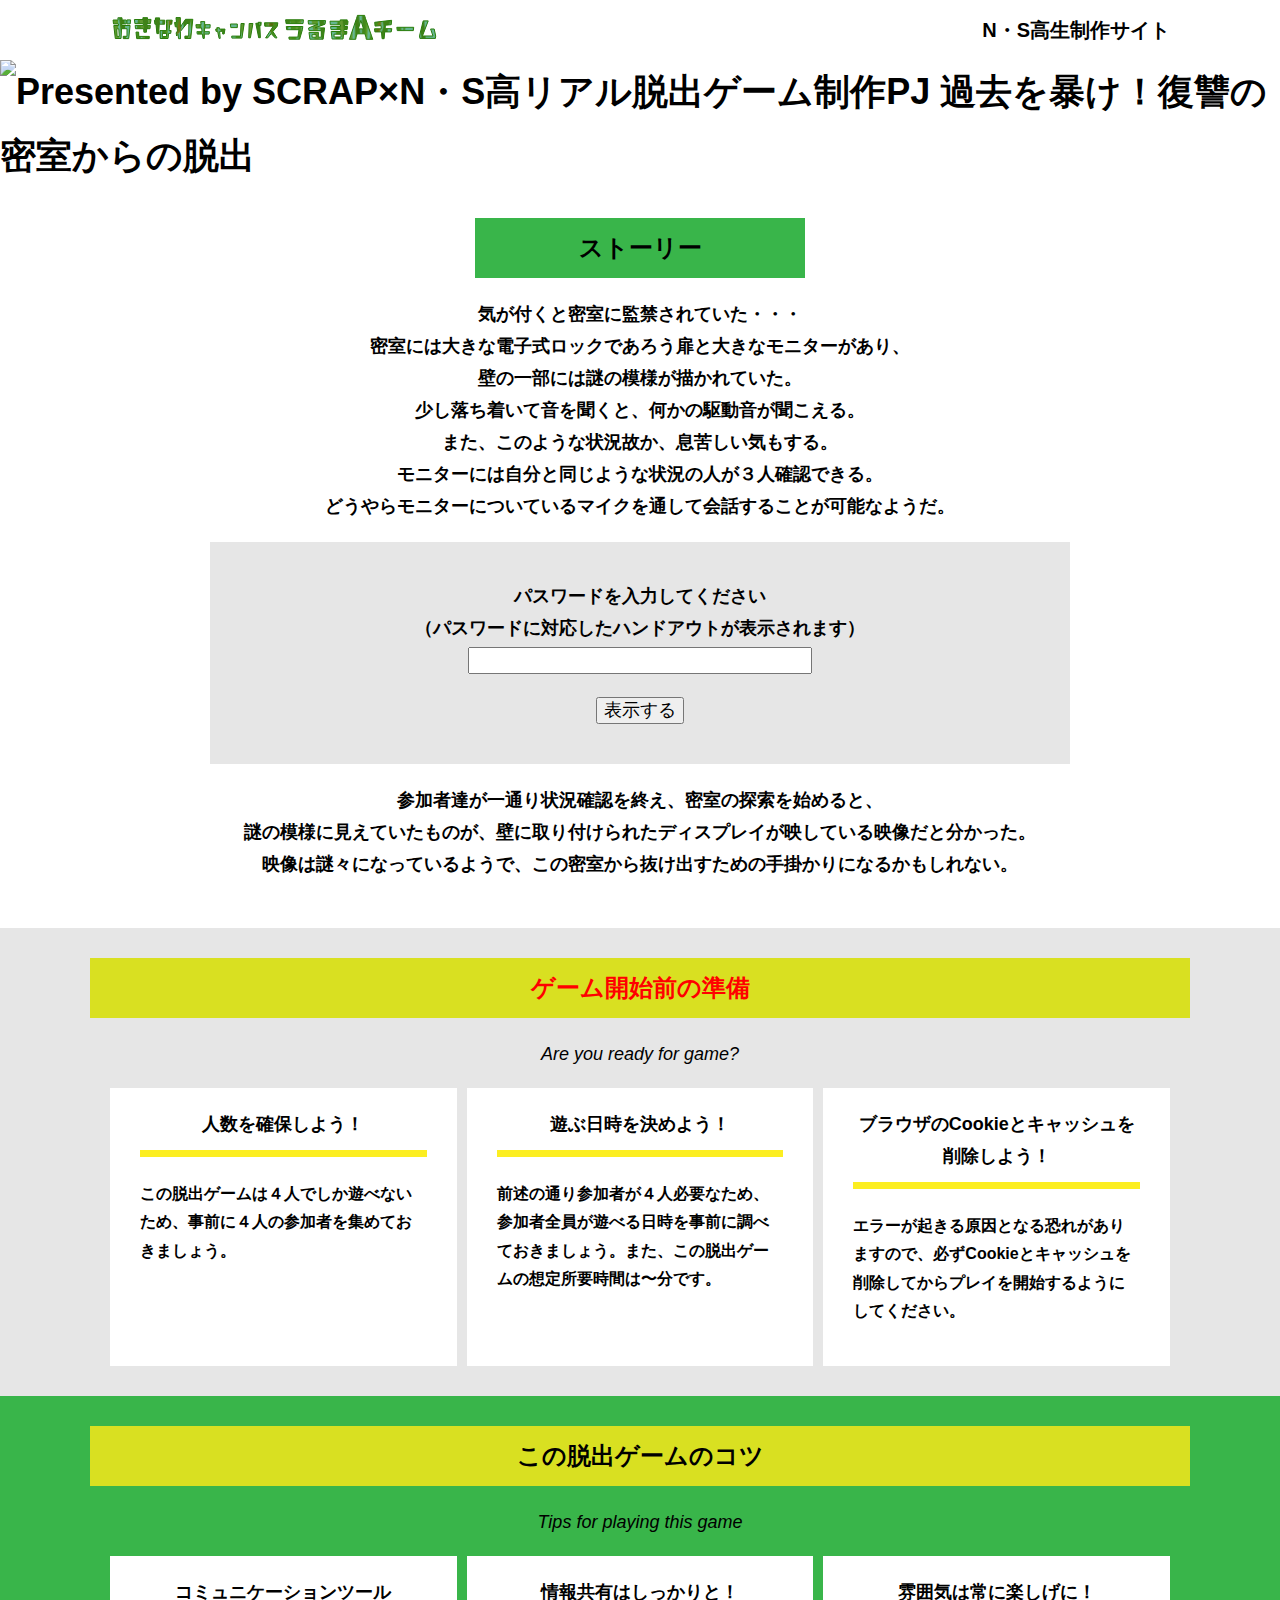
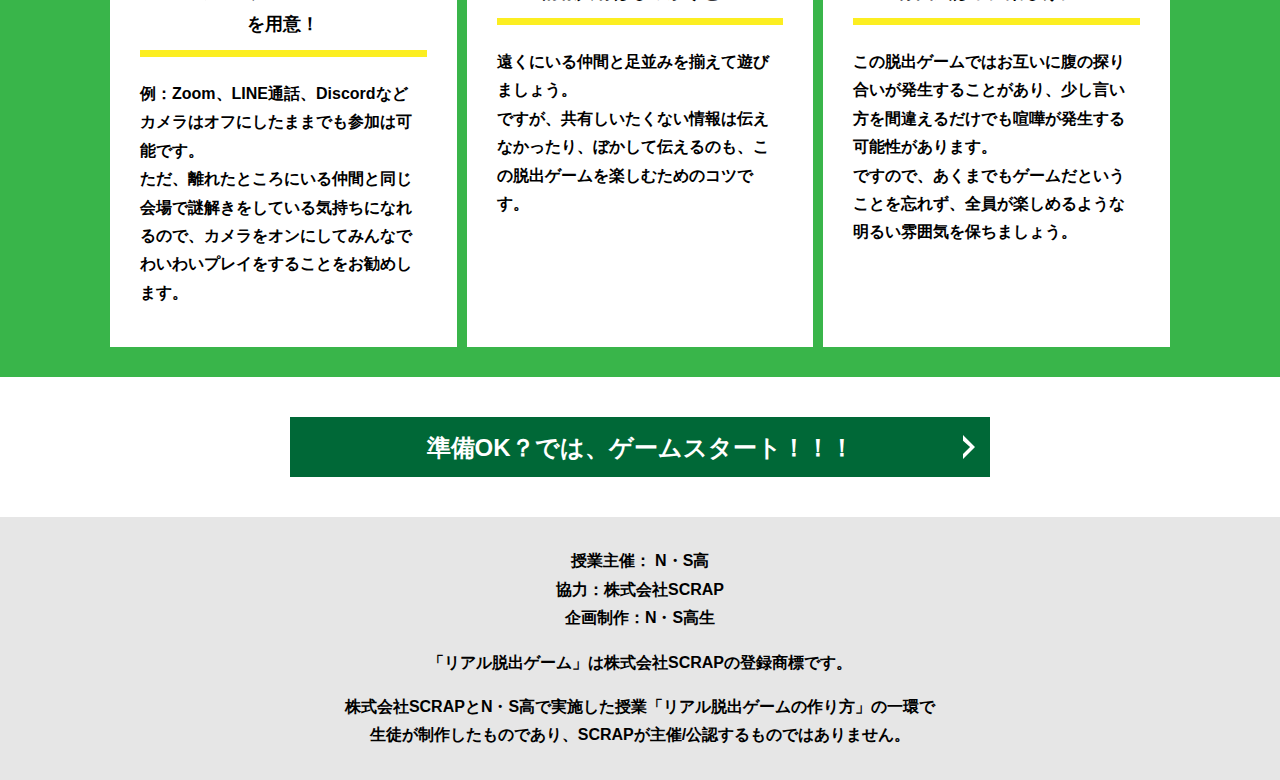
==== index.html @ 650c026a "Update index.html" ====
<!DOCTYPE html>
<html lang="ja">
<head>
  <meta charset="UTF-8">
  <meta http-equiv="X-UA-Compatible" content="IE=edge">
  <meta name="viewport" content="width=device-width, initial-scale=1.0">
  <title>過去を暴け！復讐の密室からの脱出 │ Project N</title>
  <link rel="stylesheet" href="assets/css/normalize.css">
  <link rel="stylesheet" href="assets/css/style.css">
</head>
<body>
  <svg width="0" height="0" class="hidden">
    <symbol xmlns="http://www.w3.org/2000/svg" viewBox="0 0 12.47 24.94" id="arrow" class="arrow_svg">
      <title>arrow</title>
      <polygon points="0 24.94 0 19.66 7.35 12.47 0 5.92 0 0 12.47 12.47 0 24.94"/>
    </symbol>
  </svg>
  <header class="header">
    <div class="container">
      <div class="header__logo"><img src="assets/images/logo.svg" alt="チームロゴ"></div>
      <div class="header__name">N・S高生制作サイト</div>
    </div>
  </header>
  <main class="main index-page">
    <!-- タイトルエリア　ここから -->
    <h1 class="main-title"><img src="assets/images/タイトル素材.gif" alt="Presented by SCRAP×N・S高リアル脱出ゲーム制作PJ 過去を暴け！復讐の密室からの脱出"></h1>
    <!-- タイトルエリア　ここまで -->
    <section class="section section--story">
      <div class="container">
        <h2 class="section-title section-title--keycolor section-title--story">ストーリー</h2>
        <div class="story">
          <p class="text-center">気が付くと密室に監禁されていた・・・<br>
            密室には大きな電子式ロックであろう扉と大きなモニターがあり、<br>
            壁の一部には謎の模様が描かれていた。<br>
            少し落ち着いて音を聞くと、何かの駆動音が聞こえる。<br>
            また、このような状況故か、息苦しい気もする。<br>
            モニターには自分と同じような状況の人が３人確認できる。<br>
            どうやらモニターについているマイクを通して会話することが可能なようだ。<br>
            
            
            
          <div class="story__note__outer bg-color--gray">
            <form method="post" action="example.cgi">

            <p class="text-center">パスワードを入力してください<br>
            （パスワードに対応したハンドアウトが表示されます）<br>
            <input type="password" name="HO1" name="HO2" name="HO3" name="HO4" size="30"></p>
            <p class="text-center"><input type="submit" value="表示する"><br>

            </form>
            </ul>
          </div>
          <p class="text-center">参加者達が一通り状況確認を終え、密室の探索を始めると、<br>
            謎の模様に見えていたものが、壁に取り付けられたディスプレイが映している映像だと分かった。<br>
            映像は謎々になっているようで、この密室から抜け出すための手掛かりになるかもしれない。</p>
        </div>
      </div>
    </section>
    <section class="section bg-color--gray">
      <div class="container">
        <h2 class="section-title"><font color="red">ゲーム開始前の準備</h2>
        <p class="font-eng text-center"><font color="black">Are you ready for game?</p>
        <!--
          class名"row"内のclass名"column"が横並びになります。
          改行する場合は以下のように追加してください。
          <div class="row">
            <div class="column">
              ～ 内容 ～
            </div>
          </div>
        -->
        <div class="row">
          <div class="column">
            <div class="card">
              <h3 class="card__title">人数を確保しよう！</h3>
              <p class="card__content">この脱出ゲームは４人でしか遊べないため、事前に４人の参加者を集めておきましょう。</p>
            </div>
          </div>
          <div class="column">
            <div class="card">
              <h3 class="card__title">遊ぶ日時を決めよう！</h3>
              <p class="card__content">前述の通り参加者が４人必要なため、参加者全員が遊べる日時を事前に調べておきましょう。また、この脱出ゲームの想定所要時間は〜分です。</p>
            </div>
          </div>
          <div class="column">
            <div class="card">
              <h3 class="card__title">ブラウザのCookieとキャッシュを<br>削除しよう！</h3>
              <p class="card__content">エラーが起きる原因となる恐れがありますので、必ずCookieとキャッシュを削除してからプレイを開始するようにしてください。</p>
            </div>
          </div>
        </div>
      </div>
    </section>
    <section class="section bg-color--keycolor">
      <div class="container">
        <h2 class="section-title">この脱出ゲームのコツ</h2>
        <p class="font-eng text-center">Tips for playing this game</p>
        <div class="row">
          <div class="column">
            <div class="card">
              <h3 class="card__title">コミュニケーションツール<br>を用意！</h3>
              <p class="card__content">例：Zoom、LINE通話、Discordなど<br>
                カメラはオフにしたままでも参加は可能です。<br>
                ただ、離れたところにいる仲間と同じ会場で謎解きをしている気持ちになれるので、カメラをオンにしてみんなでわいわいプレイをすることをお勧めします。</p>
            </div>
          </div>
          <div class="column">
            <div class="card">
              <h3 class="card__title">情報共有はしっかりと！</h3>
              <p class="card__content">遠くにいる仲間と足並みを揃えて遊びましょう。<br>
                ですが、共有しいたくない情報は伝えなかったり、ぼかして伝えるのも、この脱出ゲームを楽しむためのコツです。</p>
            </div>
          </div>
          <div class="column">
            <div class="card">
              <h3 class="card__title">雰囲気は常に楽しげに！</h3>
              <p class="card__content">この脱出ゲームではお互いに腹の探り合いが発生することがあり、少し言い方を間違えるだけでも喧嘩が発生する可能性があります。<br>
                ですので、あくまでもゲームだということを忘れず、全員が楽しめるような明るい雰囲気を保ちましょう。</p>
            </div>
          </div>
        </div>
      </div>
    </section>
    <section class="section">
      <div class="container">
        <a class="btn" href="main.html">準備OK？では、ゲームスタート！！！<svg class="btn__arrow"><use xlink:href="#arrow"></use></svg></a>
      </div>
    </section>
  </main>
  <footer class="footer section bg-color--gray">
    <div class="container">
      <p class="text-center">授業主催： N・S高<br>協力：株式会社SCRAP<br>企画制作：N・S高生</p>
      <p class="text-center">「リアル脱出ゲーム」は株式会社SCRAPの登録商標です。</p>
      <p class="text-center">株式会社SCRAPとN・S高で実施した授業「リアル脱出ゲームの作り方」の一環で<br>生徒が制作したものであり、SCRAPが主催/公認するものではありません。</p>
    </div>
  </footer>
</body>
</html>
---- assets/css/style.css ----
@charset "UTF-8";
/****************************
 * 共通CSSのテンプレートです。
*****************************/
*,
*::before,
*::after {
  -webkit-box-sizing: border-box;
          box-sizing: border-box;
}

html {
  font-size: 18px;
  -webkit-box-sizing: border-box;
          box-sizing: border-box;
}

body {
  overflow-x: hidden;
  font-family: "游ゴシック体", "Yu Gothic", YuGothic, "ヒラギノ角ゴ Pro", "Hiragino Kaku Gothic Pro", "メイリオ", "Meiryo", sans-serif;
  font-size: 18px;
  line-height: 1.77778;
  font-weight: bold;
  text-decoration: none;
  border: none;
  list-style: none;
  color: #000;
  margin: 0;
}

img {
  width: 100%;
}

figure {
  margin: 0;
}

figcaption {
  margin-top: 30px;
  font-size: 14px;
}

@media screen and (max-width: 767px) {
  figcaption {
    font-size: 13px;
  }
}

input[type=text] {
  font-size: 18px;
  border: none;
  padding: 25px 35px;
  display: block;
  margin: 0 auto;
  max-width: 580px;
  width: 100%;
}

::-webkit-input-placeholder {
  color: #999;
}

:-ms-input-placeholder {
  color: #999;
}

::-ms-input-placeholder {
  color: #999;
}

::placeholder {
  color: #999;
}

button {
  cursor: pointer;
  display: block;
  border: none;
  margin: 0 auto;
  background-color: #006837;
  color: #fff;
  width: 287px;
  height: 55px;
}

/*******************
* Layout
*******************/
.section {
  padding-top: 30px;
  padding-bottom: 30px;
}

.section--clear {
  /* ステージクリア画面 */
  position: fixed;
  display: none;
  /* 読み込み時に一瞬表示されるのを防ぐ */
  -webkit-box-pack: center;
      -ms-flex-pack: center;
          justify-content: center;
  -webkit-box-align: center;
      -ms-flex-align: center;
          align-items: center;
  top: 0;
  bottom: 0;
  left: 0;
  right: 0;
  z-index: 200;
}

.section--clear.isClear {
  display: -webkit-box;
  display: -ms-flexbox;
  display: flex;
}

.container {
  width: 1100px;
  padding-left: 20px;
  padding-right: 20px;
  margin: 0 auto;
}

@media screen and (max-width: 1100px) {
  .container {
    width: calc(100% - 40px);
  }
}

.row {
  display: -webkit-box;
  display: -ms-flexbox;
  display: flex;
  -ms-flex-line-pack: stretch;
      align-content: stretch;
  gap: 10px;
}

.row + .row {
  margin-top: 20px;
}

.column {
  width: 100%;
}

.card {
  background-color: #fff;
  margin-bottom: 20px;
  height: 100%;
}

.card__title {
  font-size: 18px;
  text-align: center;
  margin: 0;
  padding: 20px 30px;
  position: relative;
  cursor: pointer;
}

.card__content {
  -webkit-transition: all 0.3s;
  transition: all 0.3s;
  font-size: 16px;
  padding: 20px 30px;
  margin: 0;
  position: relative;
}

.card__content::before {
  display: block;
  content: '';
  width: calc(100% - 60px);
  height: 7px;
  background-color: #fcee21;
  position: absolute;
  top: -10px;
  left: 30px;
}

.hint-page .card {
  height: auto;
}

.hint-page .card__content {
  display: none;
  text-align: center;
}

.hint-page .card__arrow {
  position: absolute;
  top: calc(50% - 12px);
  right: 45px;
  -webkit-transform: rotate(90deg);
          transform: rotate(90deg);
  -webkit-transition: all 0.3s;
  transition: all 0.3s;
  fill: #009245;
  width: 12px;
  height: 24px;
}

.hint-page .card.is-open .card__content {
  display: block;
}

.hint-page .card.is-open .card__arrow {
  -webkit-transform: rotate(-90deg);
          transform: rotate(-90deg);
}

.box {
  padding: 35px 30px;
}

.youtube {
  position: relative;
  width: 100%;
  padding-top: 56.25%;
}

.youtube iframe {
  position: absolute;
  top: 0;
  left: 0;
  width: 100%;
  height: 100%;
}

.youtube__container {
  max-width: 800px;
  margin: 0 auto;
}

/*********************
* Color
*********************/
.bg-color--keycolor {
  background-color: #39b54a;
}

.bg-color--subcolor {
  background-color: #d9e021;
}

.bg-color--gray {
  background-color: #e6e6e6;
}

/*********************
* title
**********************/
.main-title {
  margin: 0;
}

.sub-title {
  text-align: center;
  font-size: 18px;
  line-height: 1.66667;
}

.sub-title__bg {
  background-color: #fcee21;
  padding-left: 1rem;
  padding-right: 1rem;
}

.section-title {
  font-size: 24px;
  line-height: 1.75;
  text-align: center;
  padding: 9px 20px;
  background-color: #d9e021;
  margin: 0 -20px 20px -20px;
}

.section-title__stage {
  display: inline-block;
  margin-right: 2rem;
}

.section-title--keycolorlight {
  background-color: #8cc63f;
}

.section-title--keycolorlight .section-title__stage {
  color: #fff;
}

.section-title--keycolor {
  background-color: #39b54a;
}

.section-title--story {
  width: 330px;
  margin: 0 auto 20px;
}

.section-title--border {
  position: relative;
  font-size: 30px;
  text-align: center;
  line-height: 1.06667;
  margin: 0;
  padding-bottom: 15px;
  color: #006837;
}

.section-title--border::after {
  position: absolute;
  bottom: 0;
  left: calc(50% - 95px);
  display: block;
  content: '';
  background-color: #fff;
  height: 2.6px;
  width: 190px;
}

/******************
* text
******************/
.font-eng {
  font-style: italic;
  font-weight: normal;
}

/*************************
* Button
*************************/
.btn {
  display: block;
  text-decoration: none;
  cursor: pointer;
  background-color: #006837;
  color: #fff;
  font-size: 24px;
  line-height: 1.54167;
  text-align: center;
  padding: 11.5px;
  width: calc(100% - 40px);
  max-width: 700px;
  margin: 10px auto;
  position: relative;
}

.btn:hover {
  opacity: 0.7;
}

.btn__arrow {
  position: absolute;
  top: calc(50% - 12px);
  right: 15px;
  fill: #fff;
  width: 12px;
  height: 24px;
}

/****************
* header
*****************/
.header {
  background-color: #fff;
  height: 60px;
}

.header .container {
  display: -webkit-box;
  display: -ms-flexbox;
  display: flex;
  -webkit-box-pack: justify;
      -ms-flex-pack: justify;
          justify-content: space-between;
  -webkit-box-align: center;
      -ms-flex-align: center;
          align-items: center;
  height: 100%;
}

.header__logo {
  width: 330px;
  height: 42px;
}

.header__name {
  font-size: 20px;
  line-height: 1.1;
}

.footer {
  font-size: 16px;
}

.footer p:first-child {
  margin-top: 0;
}

.footer p:last-child {
  margin-bottom: 0;
}

/********************
* main
********************/
.story__note {
  margin: 0;
}

.story__note__outer {
  width: 860px;
  display: -webkit-box;
  display: -ms-flexbox;
  display: flex;
  padding: 20px;
  margin: 20px auto;
  -webkit-box-pack: center;
      -ms-flex-pack: center;
          justify-content: center;
}

@media screen and (max-width: 940px) {
  .story__note__outer {
    width: 100%;
  }
}

.stage-column__container + .stage-column__container {
  border-top: 2px solid #fff;
}

.answer {
  font-size: 18px;
  margin-bottom: 20px;
  line-height: 80px;
  word-spacing: 20px;
}

.err-message {
  color: #c1272d;
  font-size: 18px;
  text-align: center;
}

.link-hint {
  text-align: center;
  display: block;
  margin-top: 20px;
}

.clear-message {
  background-color: #d9e021;
  padding: 30px 30px 60px;
  position: relative;
}

.clear-message__title {
  position: relative;
  display: block;
  text-align: center;
  color: #006837;
  font-size: 30px;
  padding-bottom: 10px;
  margin-bottom: 35px;
}

.clear-message__title::after {
  content: '';
  position: absolute;
  display: block;
  width: 183px;
  height: 2px;
  background-color: #fff;
  bottom: 0;
  left: calc(50% - (183px/2));
}

.clear-message__content {
  text-align: center;
}

.clear-message__btn {
  position: absolute;
  bottom: -30px;
  left: calc(50% - 144px);
  width: 288px;
  margin: 0;
}

/********************
* Utility
********************/
.text-center {
  text-align: center;
}

.text-left {
  text-align: left;
}

.text-right {
  text-align: right;
}

.hidden {
  display: none;
}
/*# sourceMappingURL=style.css.map */
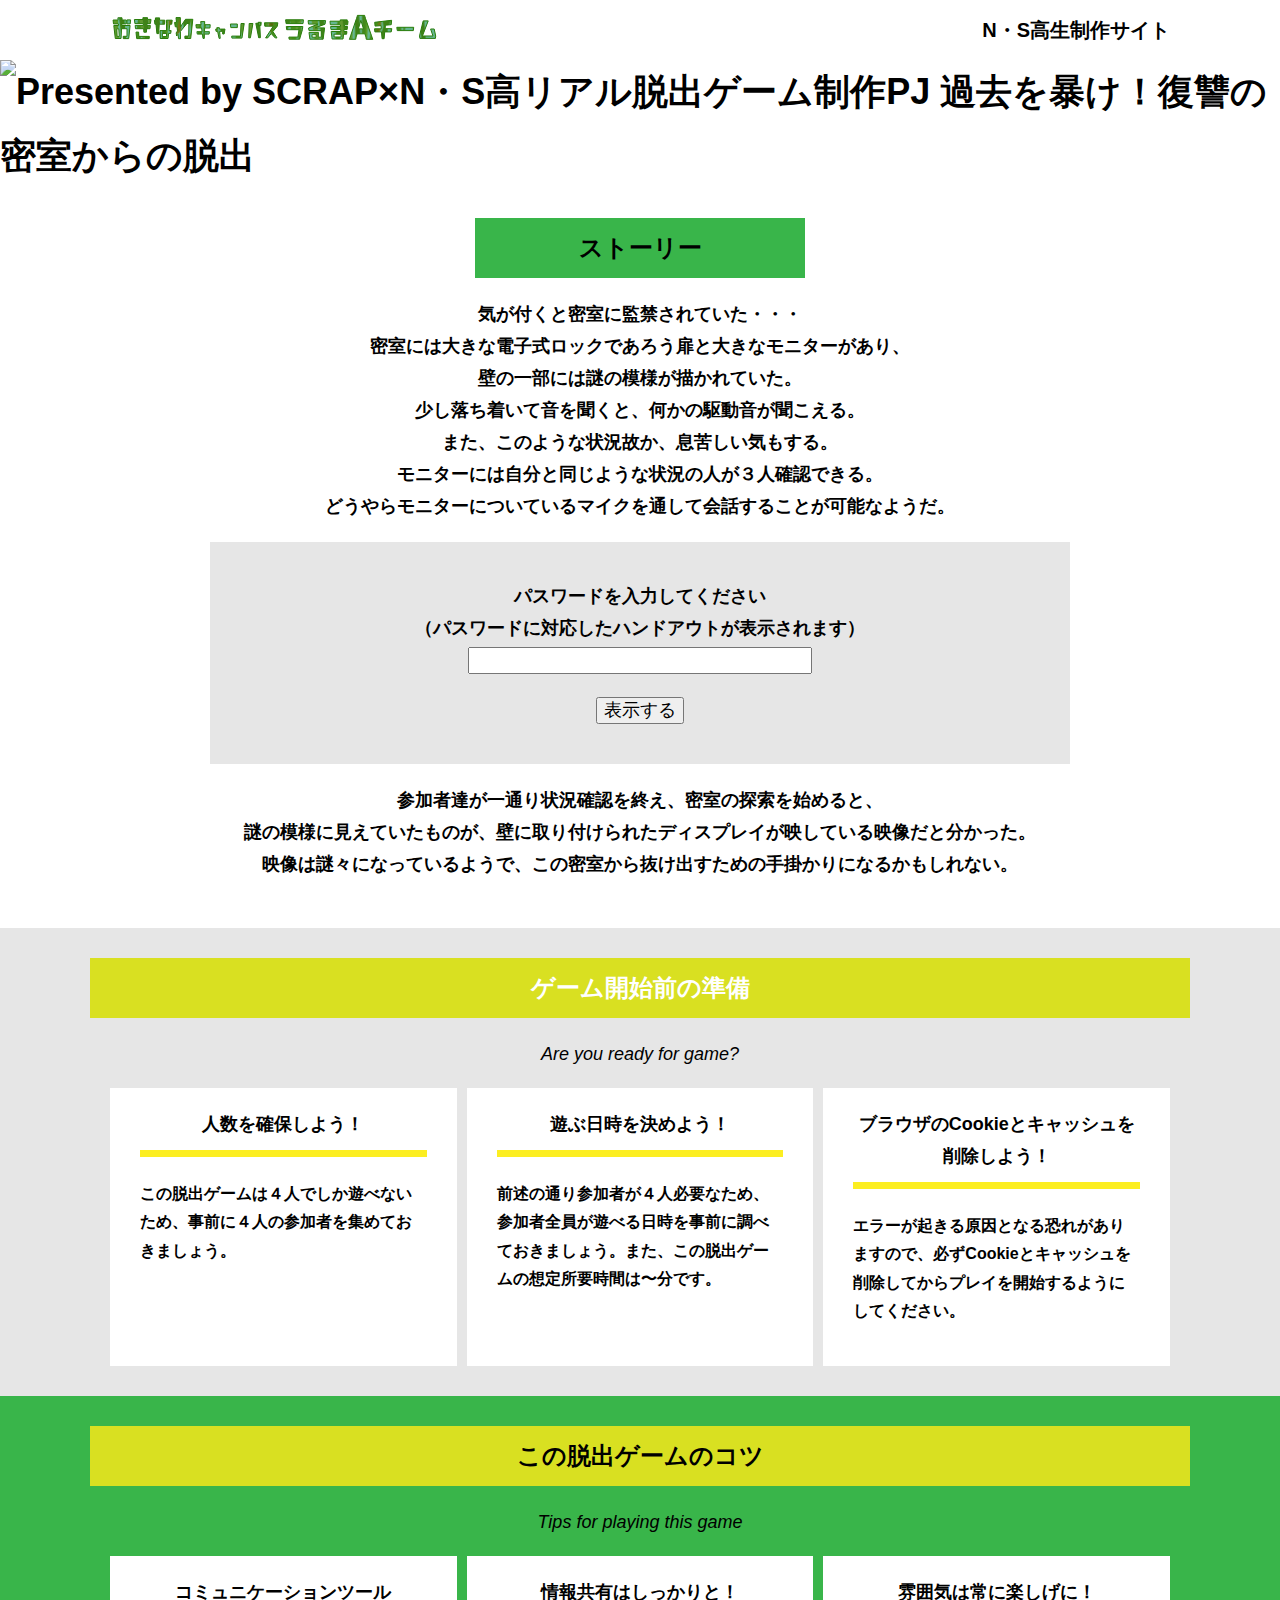
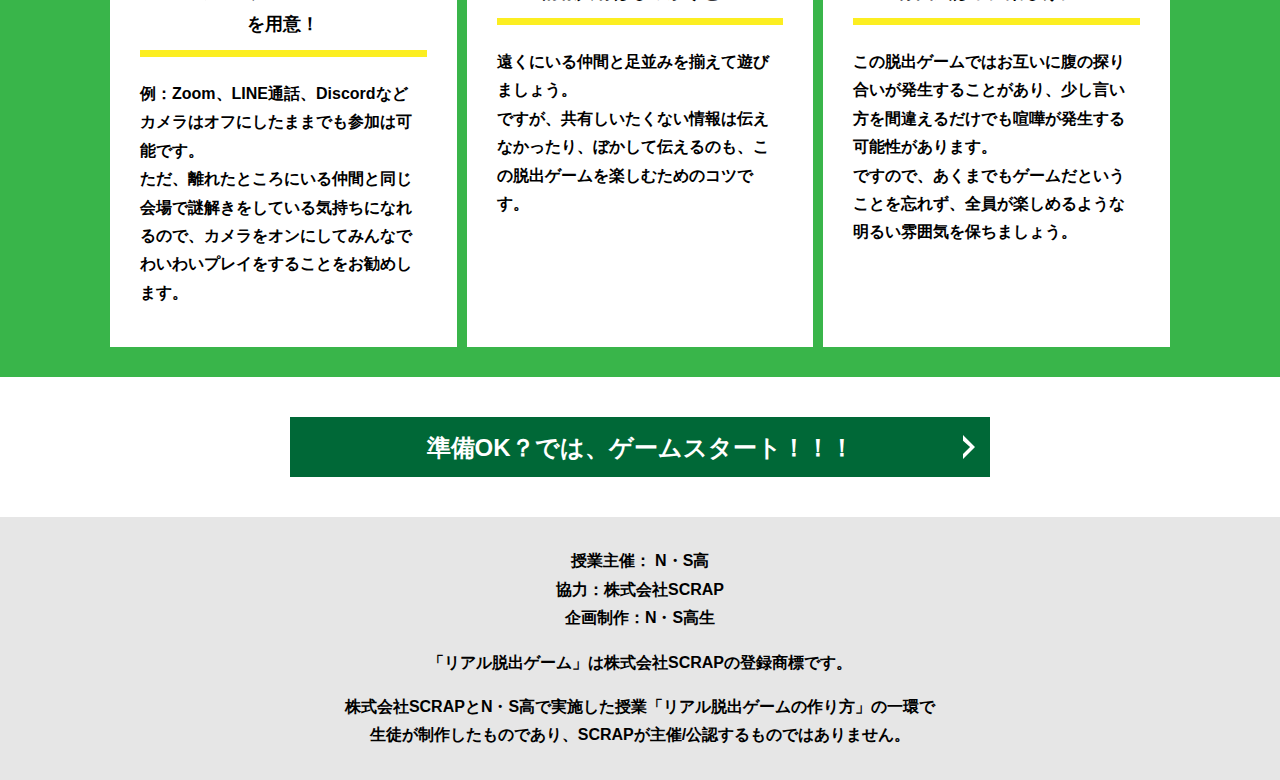
==== commit 4c8879f4: "Update index.html" ====
--- a/index.html
+++ b/index.html
@@ -58,7 +58,7 @@
     </section>
     <section class="section bg-color--gray">
       <div class="container">
-        <h2 class="section-title"><font color="red">ゲーム開始前の準備</h2>
+        <h2 class="section-title"><font color="white">ゲーム開始前の準備</h2>
         <p class="font-eng text-center"><font color="black">Are you ready for game?</p>
         <!--
           class名"row"内のclass名"column"が横並びになります。
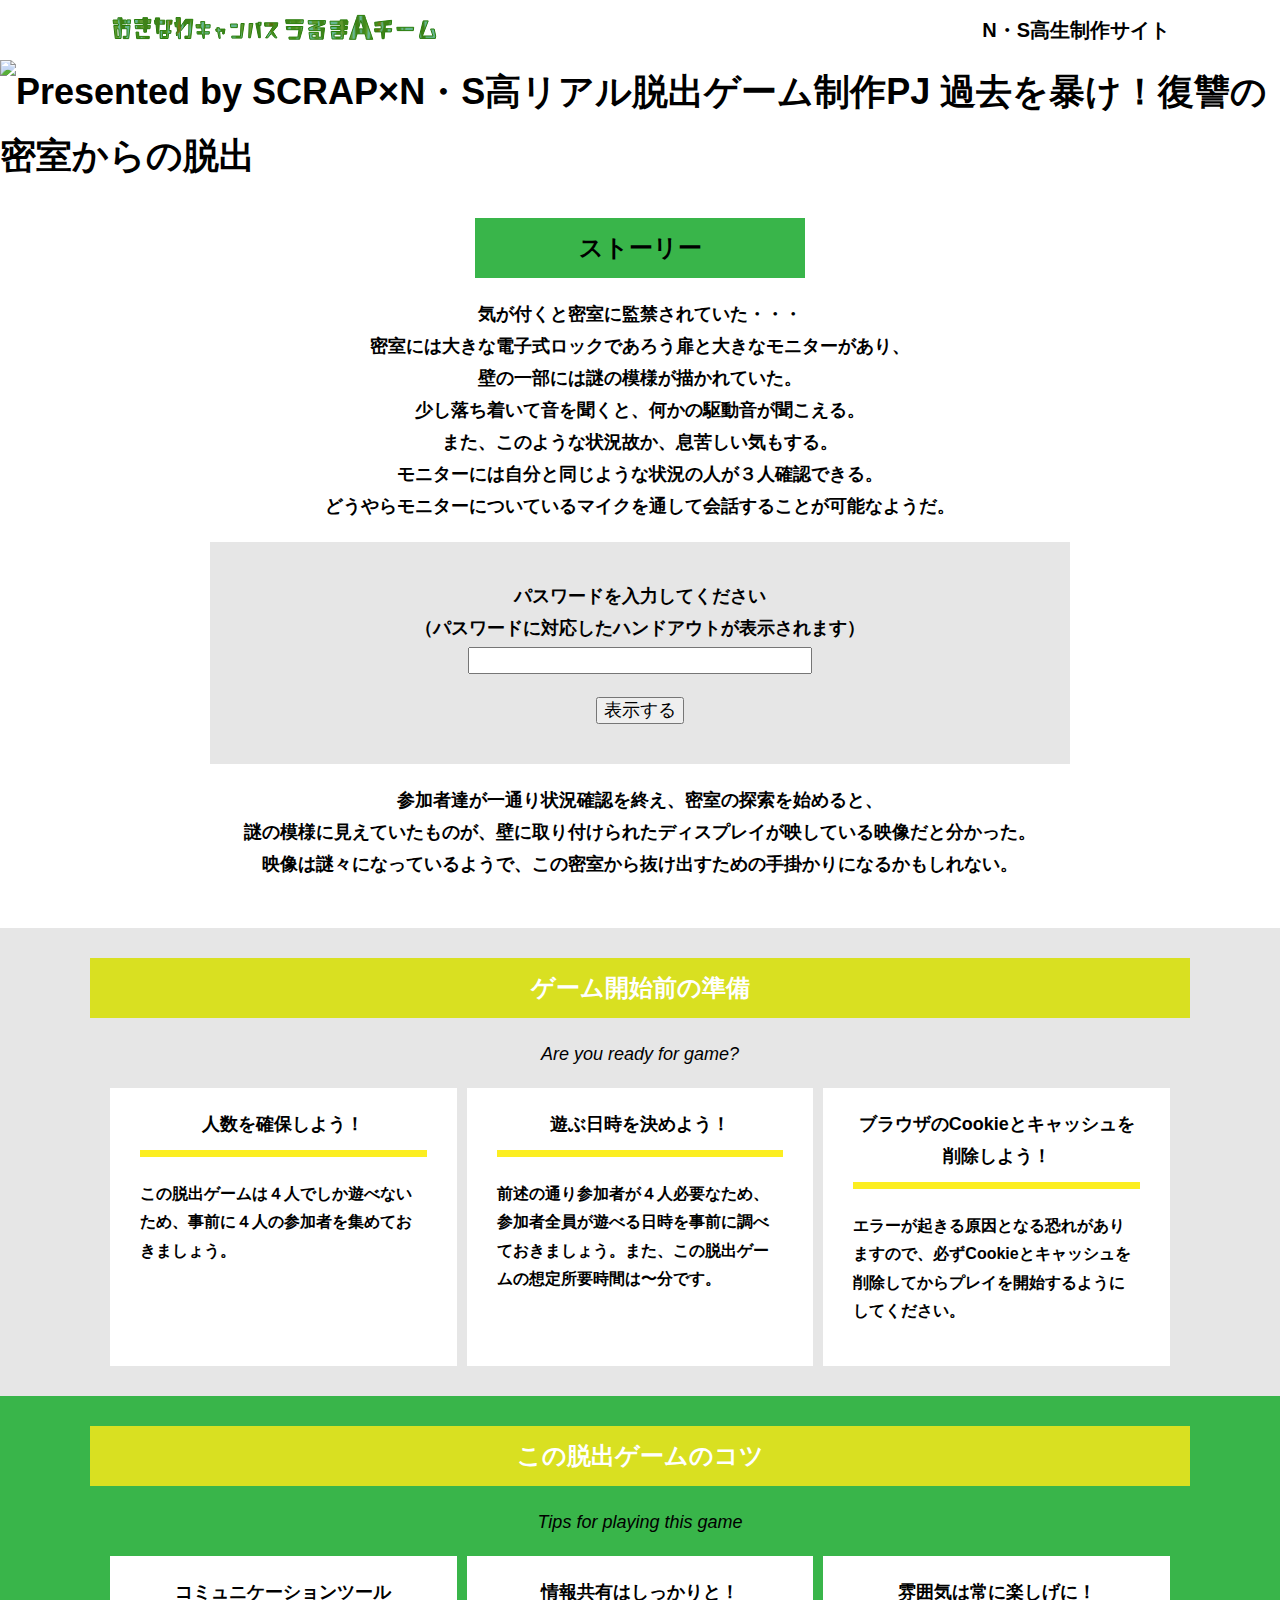
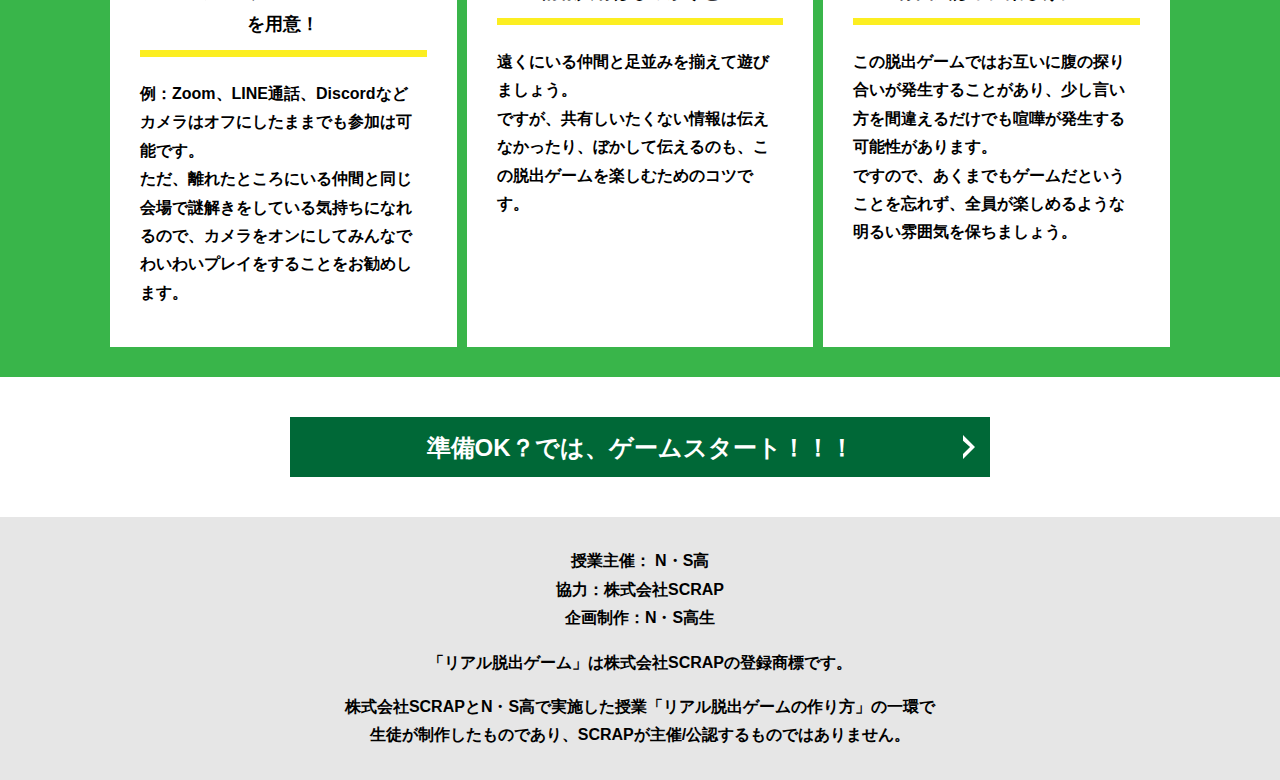
==== commit 3775325d: "Update index.html" ====
--- a/index.html
+++ b/index.html
@@ -93,8 +93,8 @@
     </section>
     <section class="section bg-color--keycolor">
       <div class="container">
-        <h2 class="section-title">この脱出ゲームのコツ</h2>
-        <p class="font-eng text-center">Tips for playing this game</p>
+        <h2 class="section-title"><font color="white">この脱出ゲームのコツ</h2>
+        <p class="font-eng text-center"><font color="black">Tips for playing this game</p>
         <div class="row">
           <div class="column">
             <div class="card">
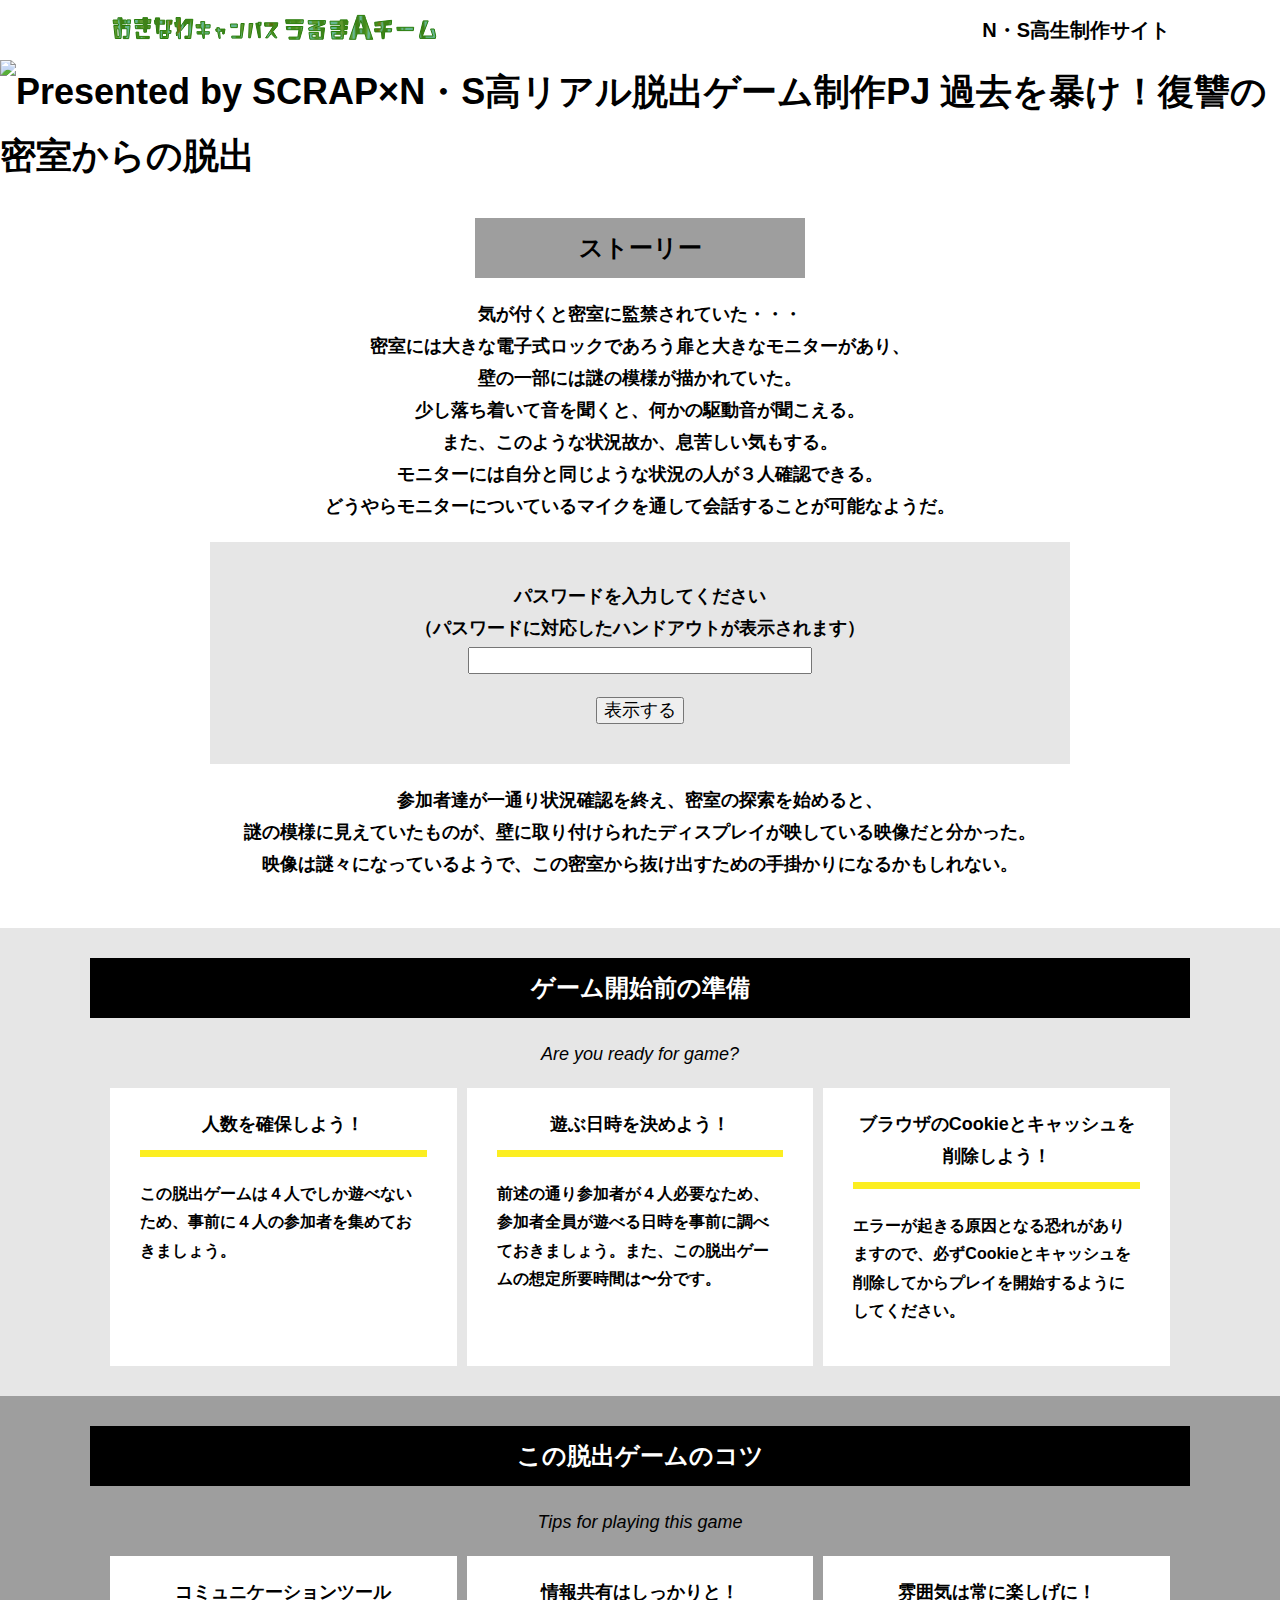
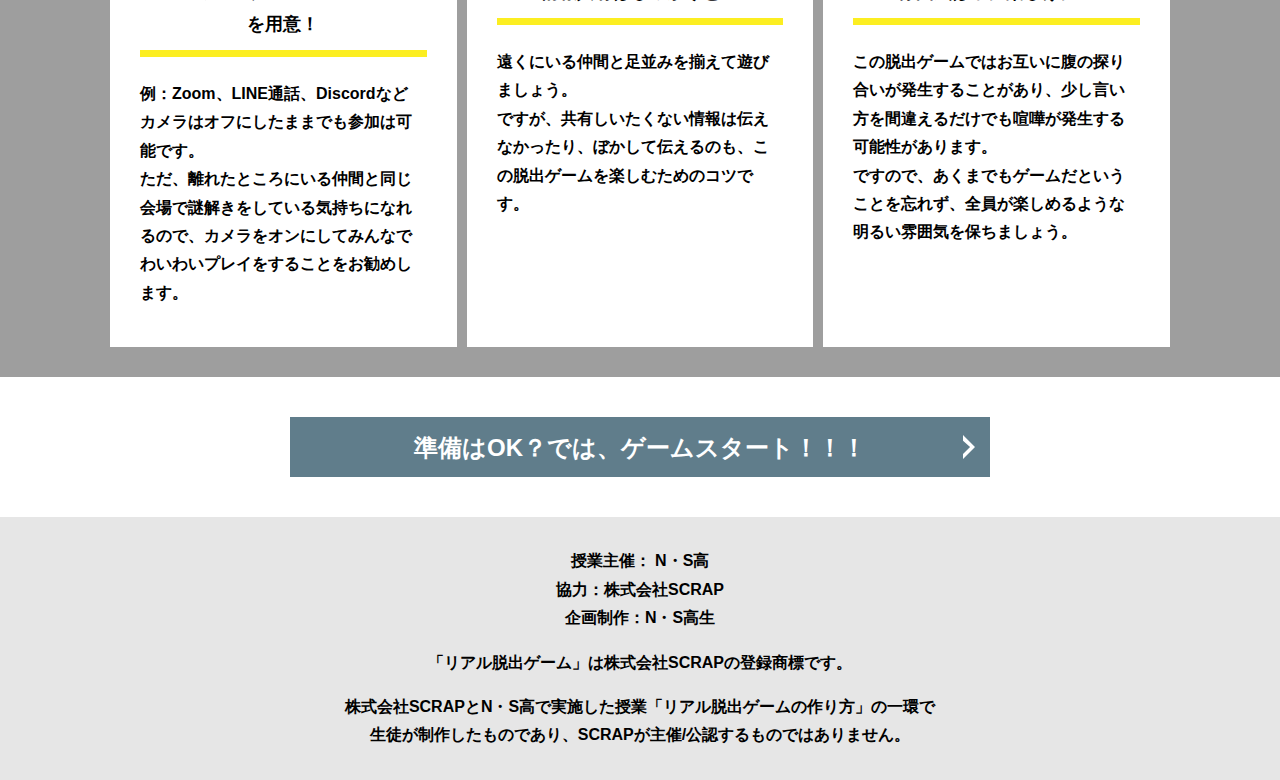
==== commit 0881475f: "Update index.html" ====
--- a/index.html
+++ b/index.html
@@ -123,7 +123,7 @@
     </section>
     <section class="section">
       <div class="container">
-        <a class="btn" href="main.html">準備OK？では、ゲームスタート！！！<svg class="btn__arrow"><use xlink:href="#arrow"></use></svg></a>
+        <a class="btn" href="main.html">準備はOK？では、ゲームスタート！！！<svg class="btn__arrow"><use xlink:href="#arrow"></use></svg></a>
       </div>
     </section>
   </main>
--- a/assets/css/style.css
+++ b/assets/css/style.css
@@ -78,7 +78,7 @@
   display: block;
   border: none;
   margin: 0 auto;
-  background-color: #006837;
+  background-color: #607D8B;
   color: #fff;
   width: 287px;
   height: 55px;
@@ -198,7 +198,7 @@
           transform: rotate(90deg);
   -webkit-transition: all 0.3s;
   transition: all 0.3s;
-  fill: #009245;
+  fill: #607D8B;
   width: 12px;
   height: 24px;
 }
@@ -239,11 +239,11 @@
 * Color
 *********************/
 .bg-color--keycolor {
-  background-color: #39b54a;
+  background-color: #9E9E9E;
 }
 
 .bg-color--subcolor {
-  background-color: #d9e021;
+  background-color: #000000;
 }
 
 .bg-color--gray {
@@ -274,7 +274,7 @@
   line-height: 1.75;
   text-align: center;
   padding: 9px 20px;
-  background-color: #d9e021;
+  background-color: #000000;
   margin: 0 -20px 20px -20px;
 }
 
@@ -284,7 +284,7 @@
 }
 
 .section-title--keycolorlight {
-  background-color: #8cc63f;
+  background-color: #9E9E9E;
 }
 
 .section-title--keycolorlight .section-title__stage {
@@ -292,7 +292,7 @@
 }
 
 .section-title--keycolor {
-  background-color: #39b54a;
+  background-color: #9E9E9E;
 }
 
 .section-title--story {
@@ -307,7 +307,7 @@
   line-height: 1.06667;
   margin: 0;
   padding-bottom: 15px;
-  color: #006837;
+  color: #607D8B;
 }
 
 .section-title--border::after {
@@ -336,7 +336,7 @@
   display: block;
   text-decoration: none;
   cursor: pointer;
-  background-color: #006837;
+  background-color: #607D8B;
   color: #fff;
   font-size: 24px;
   line-height: 1.54167;
@@ -453,7 +453,7 @@
 }
 
 .clear-message {
-  background-color: #d9e021;
+  background-color: #000000;
   padding: 30px 30px 60px;
   position: relative;
 }
@@ -462,7 +462,7 @@
   position: relative;
   display: block;
   text-align: center;
-  color: #006837;
+  color: #607D8B;
   font-size: 30px;
   padding-bottom: 10px;
   margin-bottom: 35px;
@@ -509,4 +509,4 @@
 .hidden {
   display: none;
 }
-/*# sourceMappingURL=style.css.map */+/*# sourceMappingURL=style.css.map */
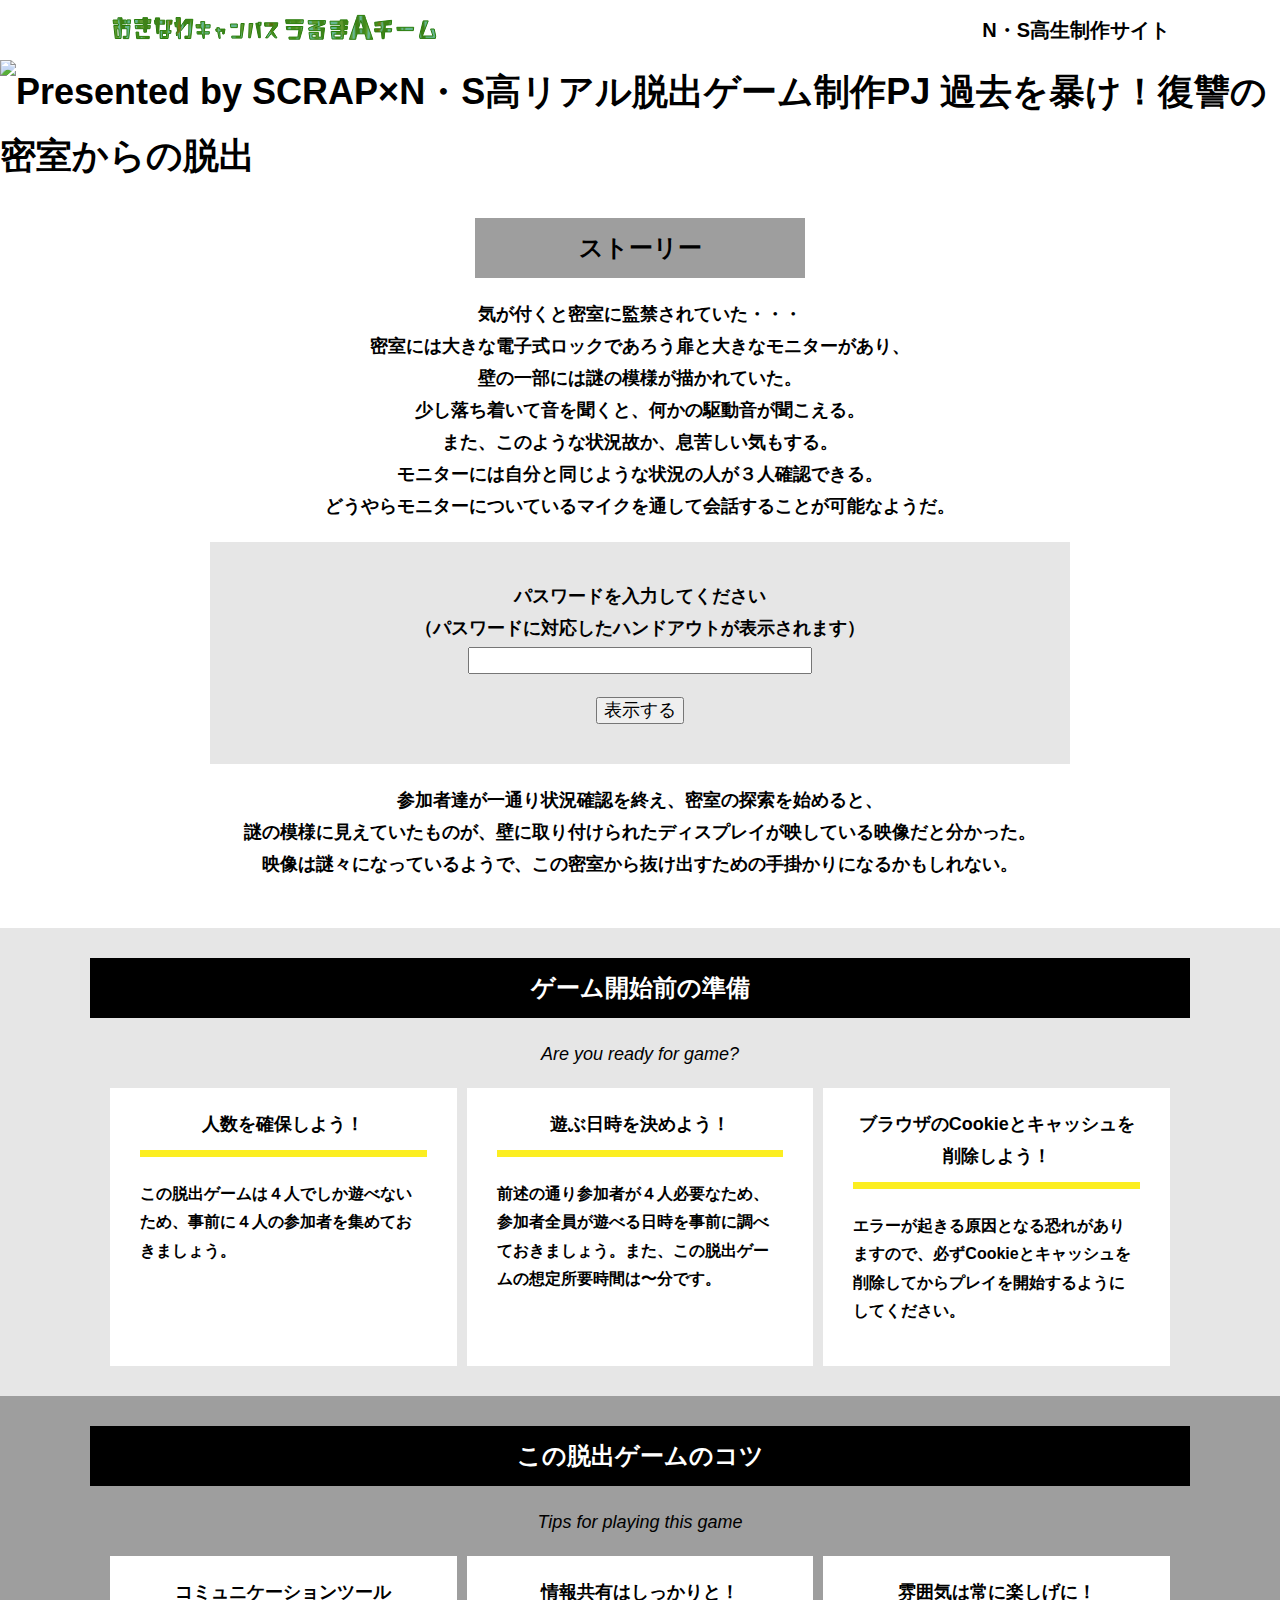
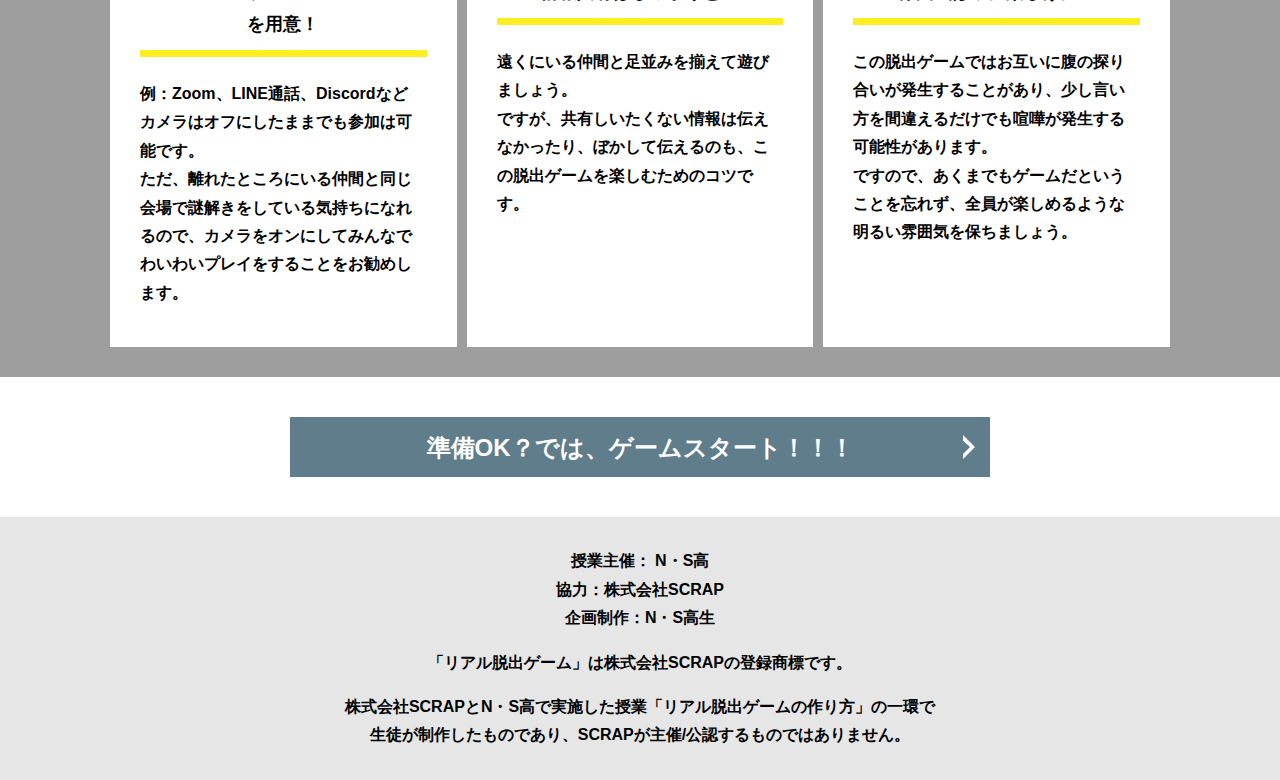
==== commit 26b68117: "Update index.html" ====
--- a/index.html
+++ b/index.html
@@ -123,7 +123,7 @@
     </section>
     <section class="section">
       <div class="container">
-        <a class="btn" href="main.html">準備はOK？では、ゲームスタート！！！<svg class="btn__arrow"><use xlink:href="#arrow"></use></svg></a>
+        <a class="btn" href="main.html">準備OK？では、ゲームスタート！！！<svg class="btn__arrow"><use xlink:href="#arrow"></use></svg></a>
       </div>
     </section>
   </main>
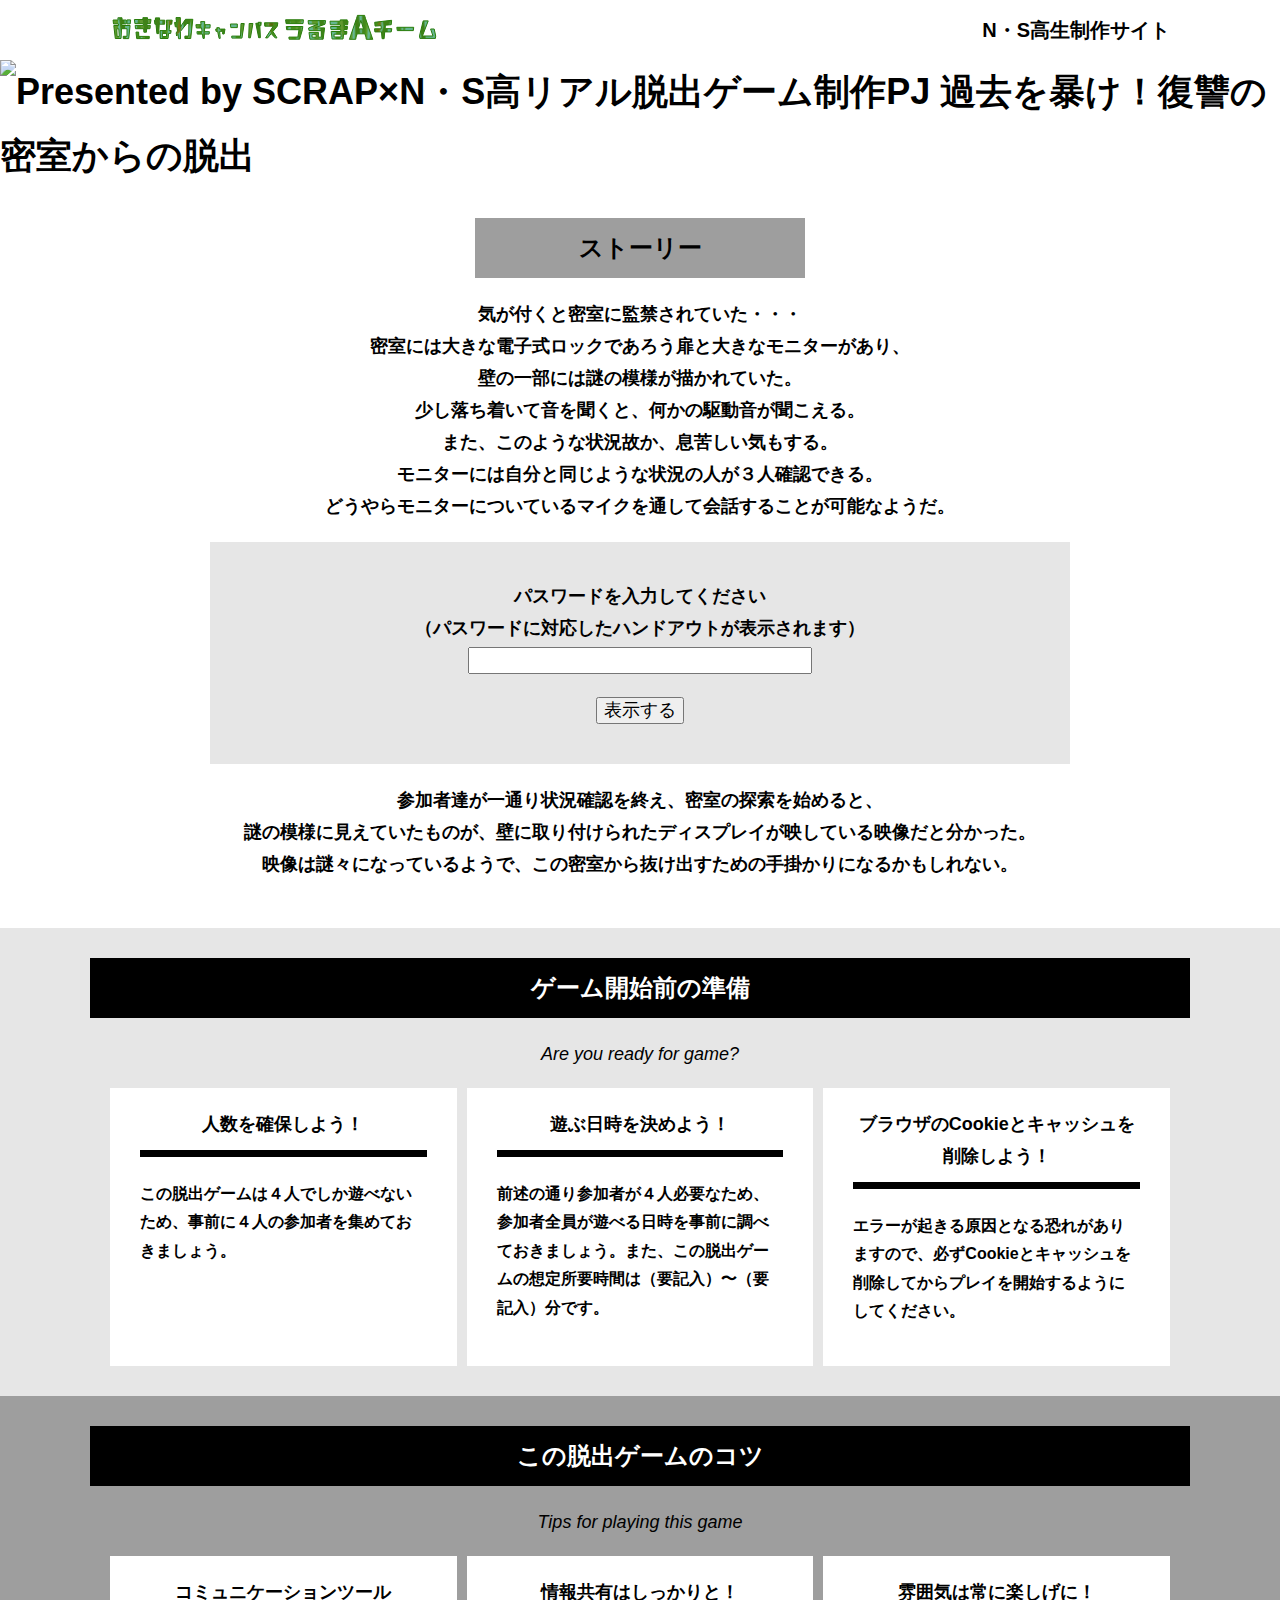
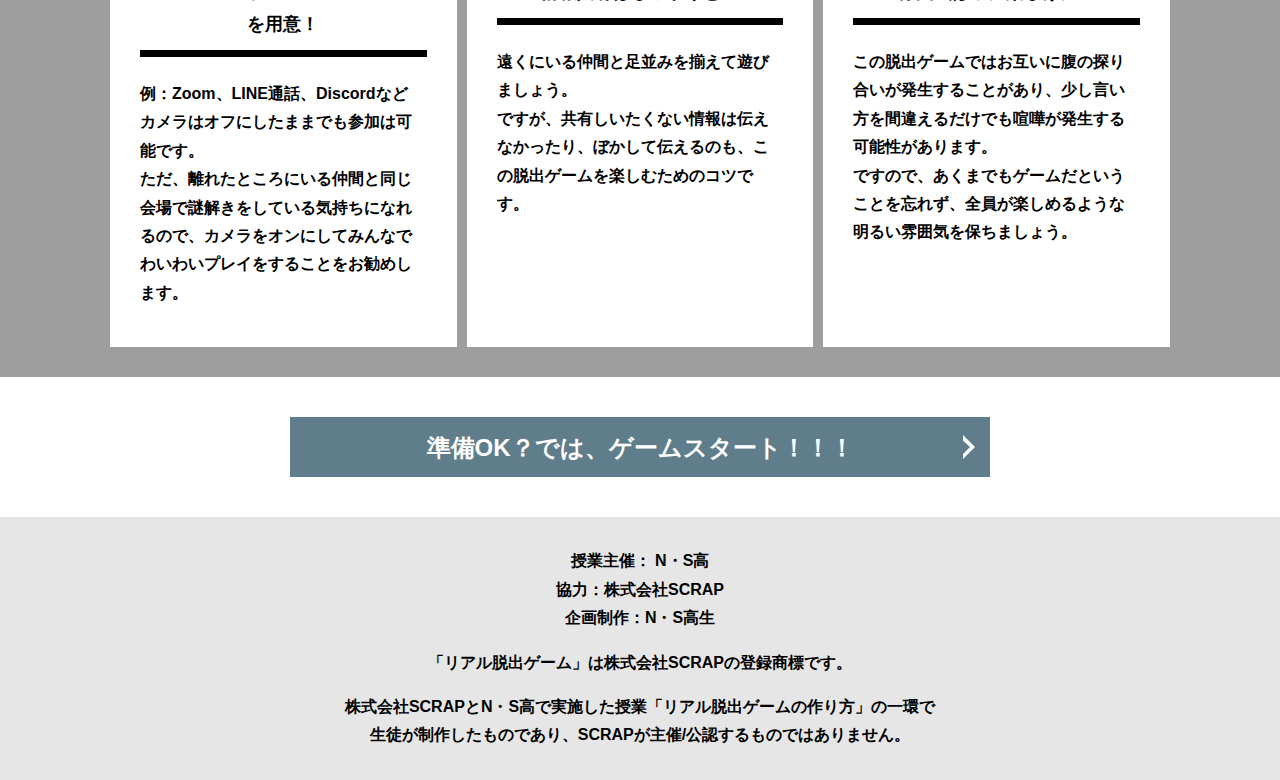
==== commit 8ff39469: "Update index.html" ====
--- a/index.html
+++ b/index.html
@@ -79,7 +79,7 @@
           <div class="column">
             <div class="card">
               <h3 class="card__title">遊ぶ日時を決めよう！</h3>
-              <p class="card__content">前述の通り参加者が４人必要なため、参加者全員が遊べる日時を事前に調べておきましょう。また、この脱出ゲームの想定所要時間は〜分です。</p>
+              <p class="card__content">前述の通り参加者が４人必要なため、参加者全員が遊べる日時を事前に調べておきましょう。また、この脱出ゲームの想定所要時間は（要記入）〜（要記入）分です。</p>
             </div>
           </div>
           <div class="column">
--- a/assets/css/style.css
+++ b/assets/css/style.css
@@ -175,7 +175,7 @@
   content: '';
   width: calc(100% - 60px);
   height: 7px;
-  background-color: #fcee21;
+  background-color: #000000;
   position: absolute;
   top: -10px;
   left: 30px;
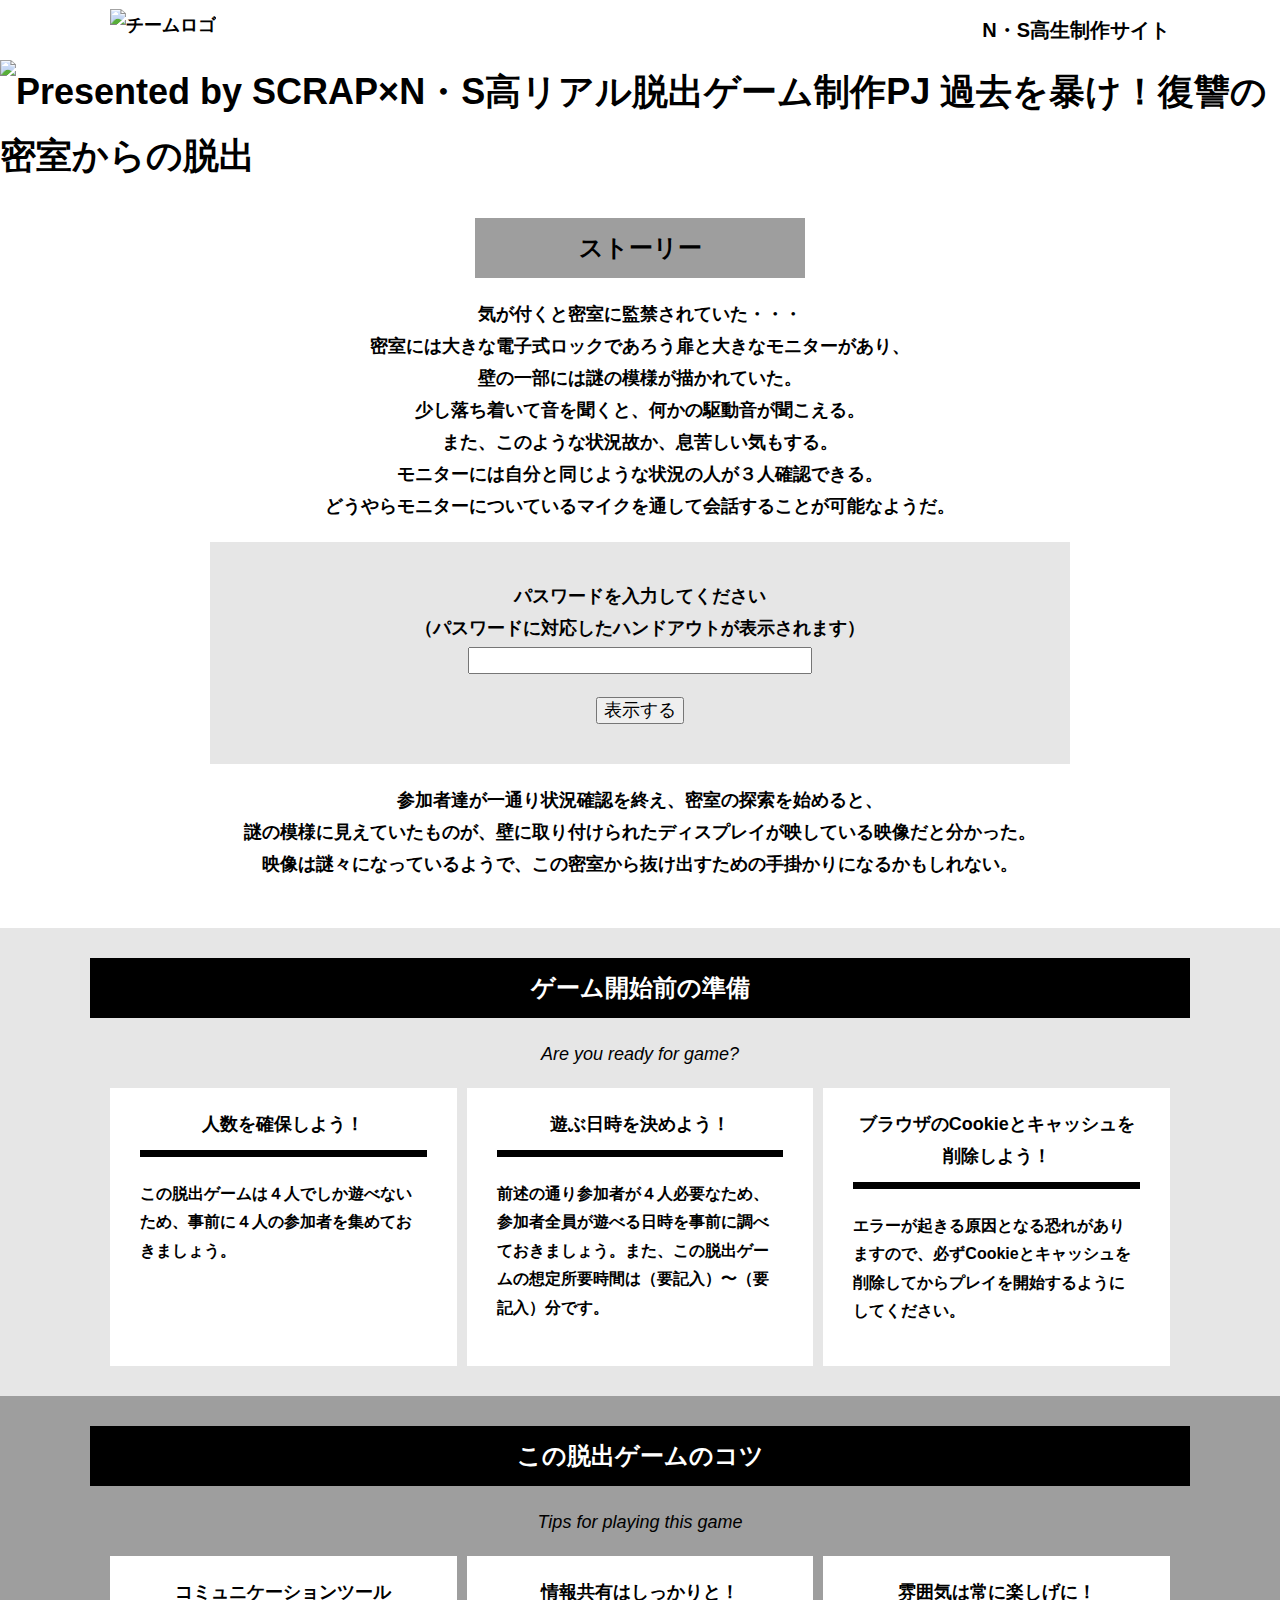
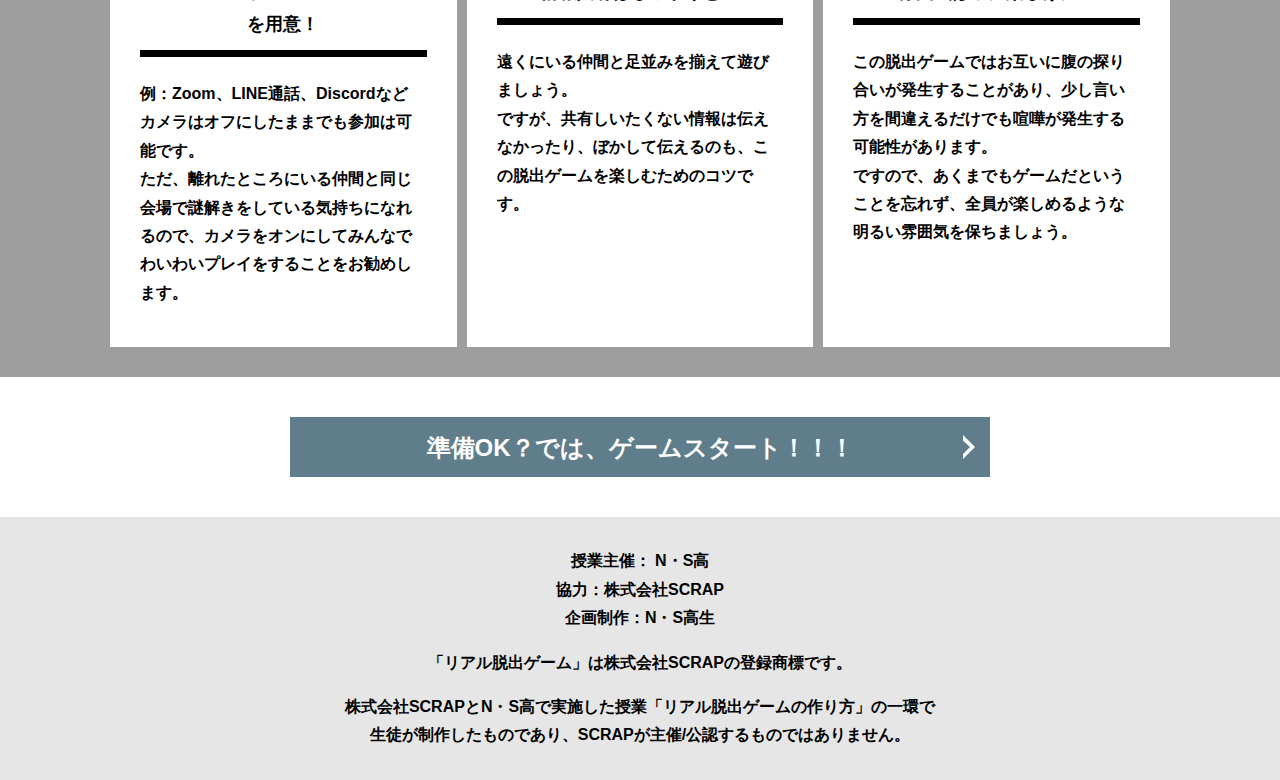
==== commit 5c25da2d: "Update index.html" ====
--- a/index.html
+++ b/index.html
@@ -17,7 +17,7 @@
   </svg>
   <header class="header">
     <div class="container">
-      <div class="header__logo"><img src="assets/images/logo.svg" alt="チームロゴ"></div>
+      <div class="header__logo"><img src="assets/images/4班ロゴ.png" alt="チームロゴ"></div>
       <div class="header__name">N・S高生制作サイト</div>
     </div>
   </header>
--- a/assets/css/style.css
+++ b/assets/css/style.css
@@ -441,7 +441,7 @@
 }
 
 .err-message {
-  color: #c1272d;
+  color: #673AB7;
   font-size: 18px;
   text-align: center;
 }
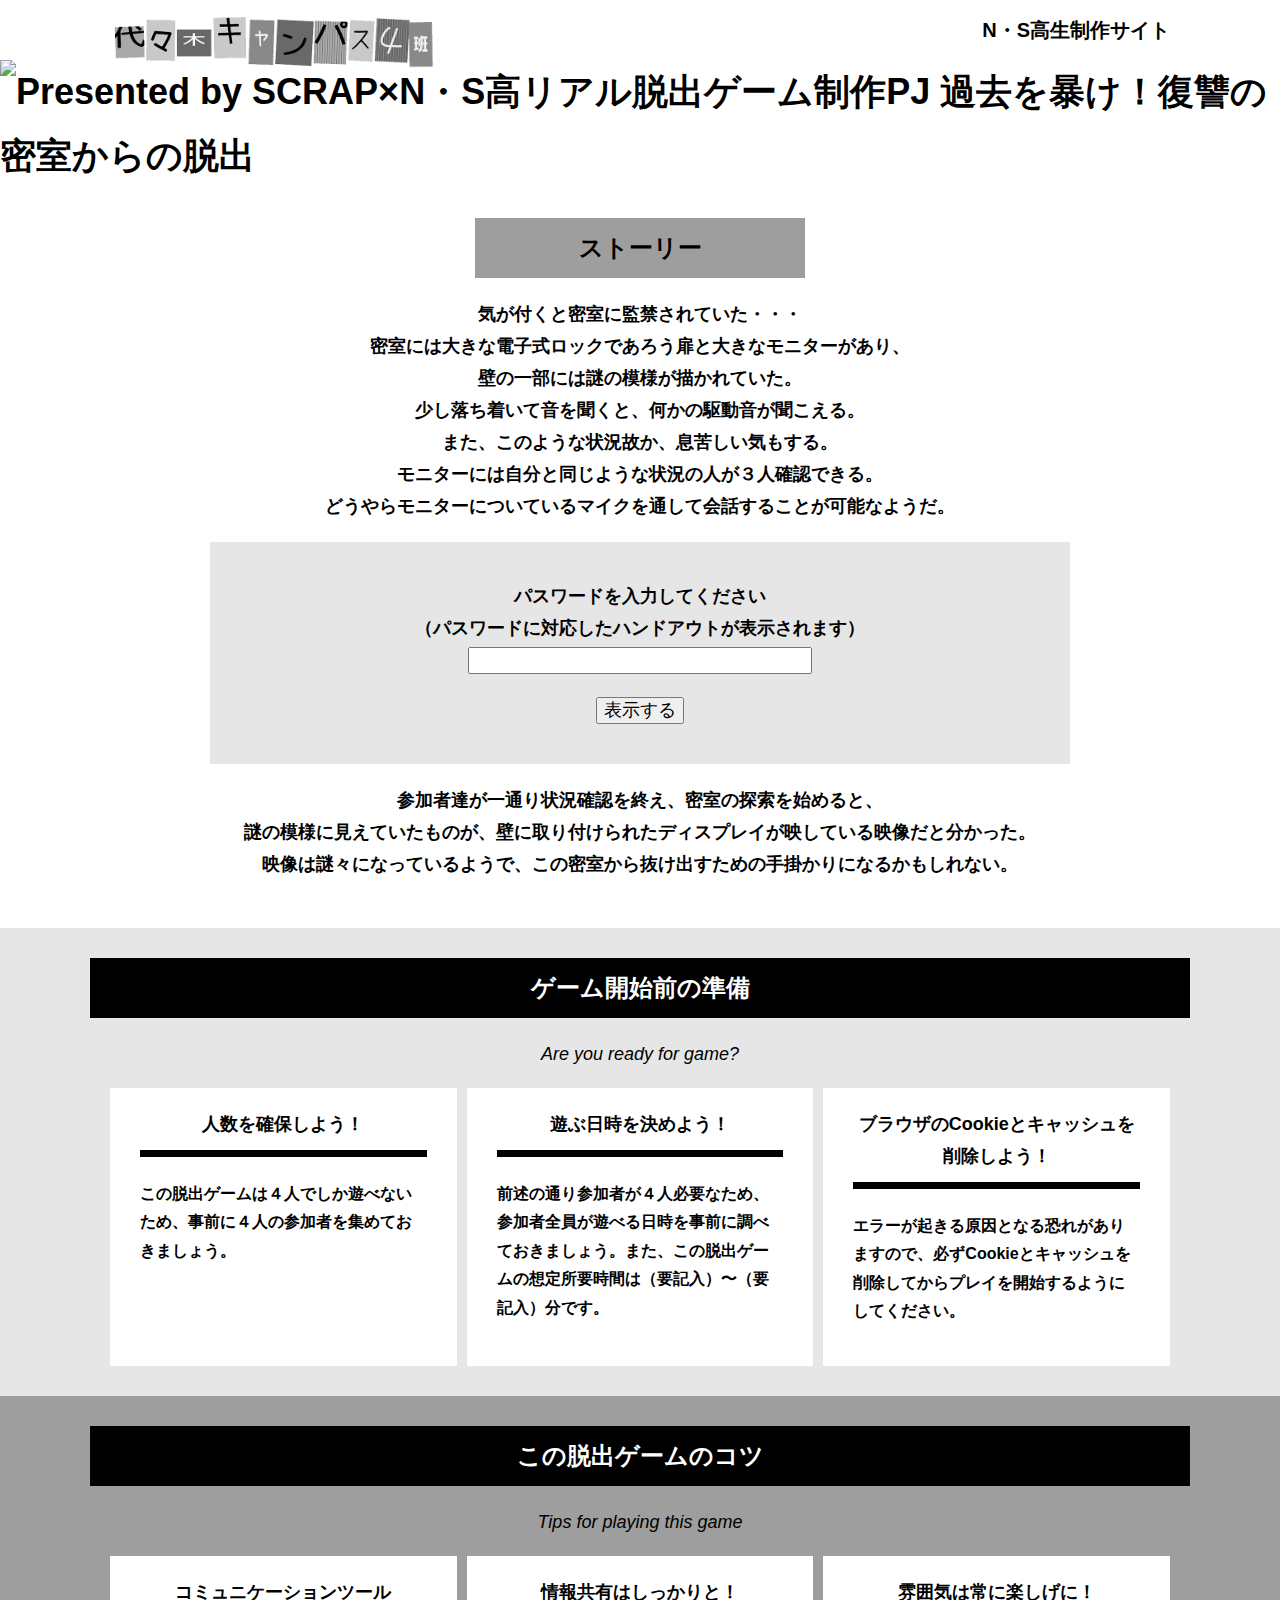
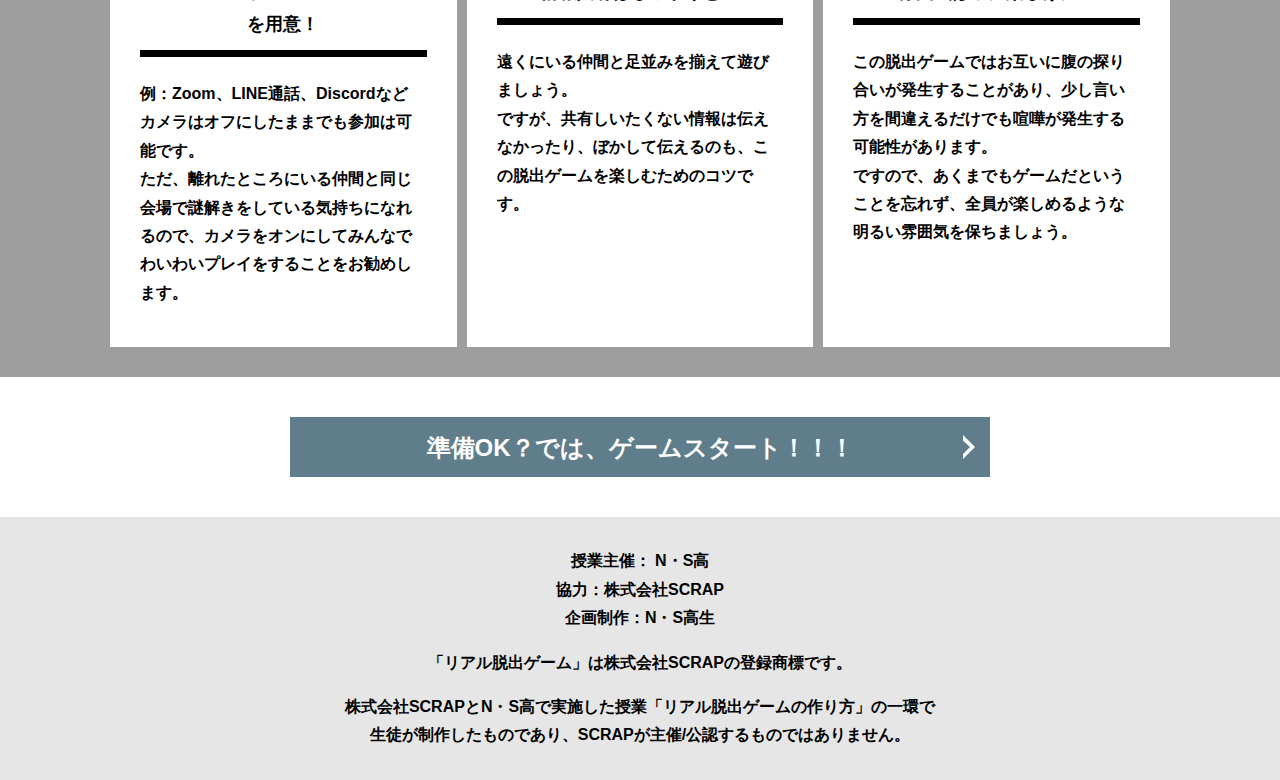
==== commit 1ed37a65: "Update index.html" ====
--- a/index.html
+++ b/index.html
@@ -17,7 +17,7 @@
   </svg>
   <header class="header">
     <div class="container">
-      <div class="header__logo"><img src="assets/images/4班ロゴ.png" alt="チームロゴ"></div>
+      <div class="header__logo"><img src="assets/images/４班ロゴ.png" alt="チームロゴ"></div>
       <div class="header__name">N・S高生制作サイト</div>
     </div>
   </header>
